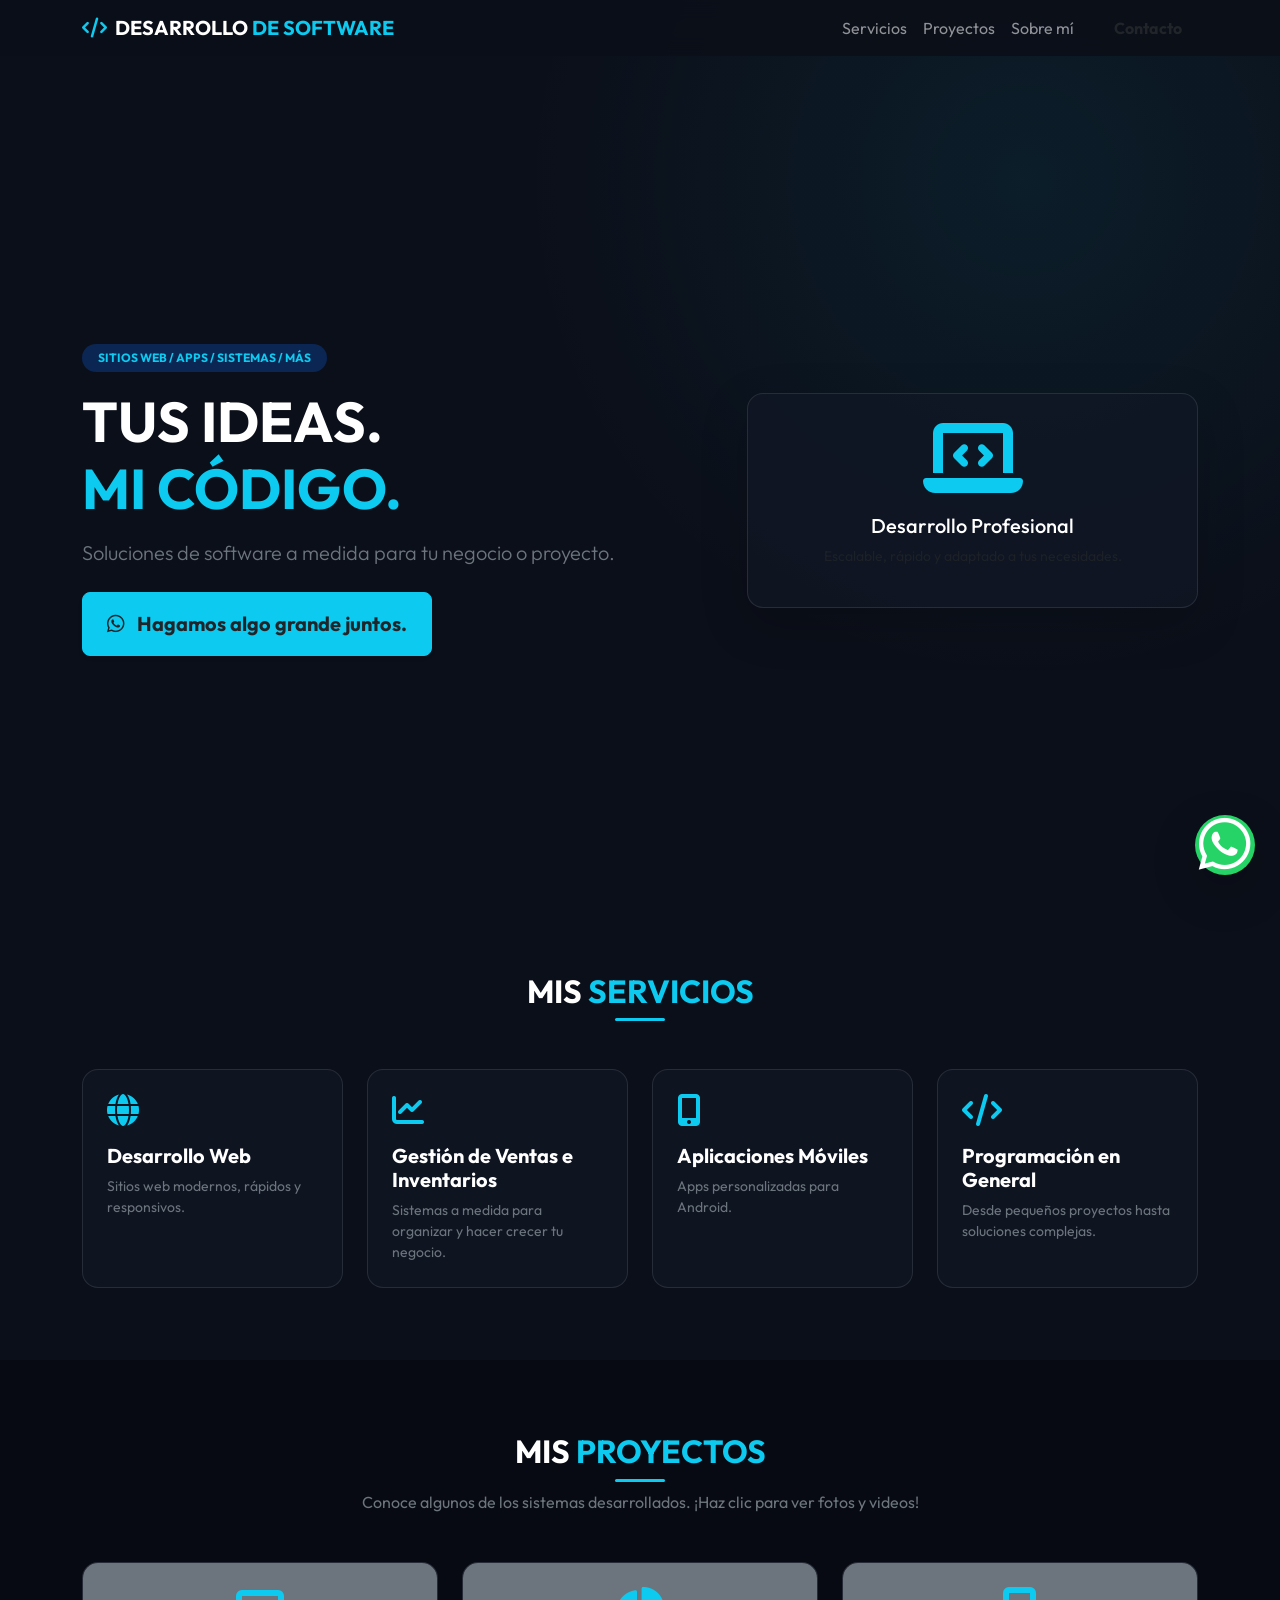
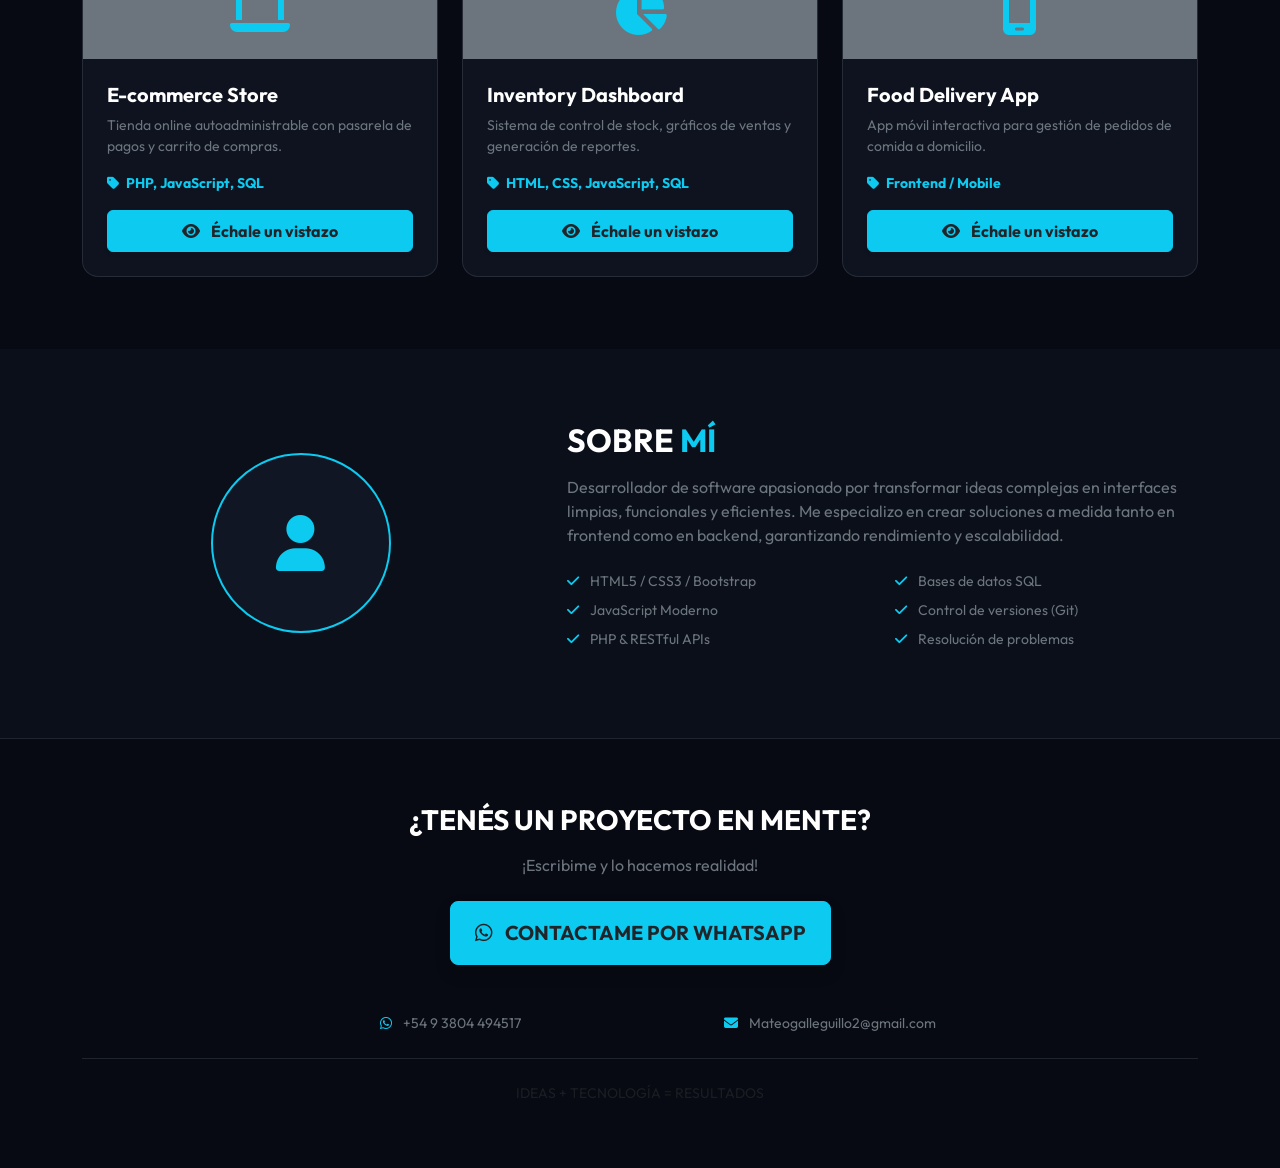
==== index.html @ 38b83f77 "Add files via upload" ====
<!DOCTYPE html>
<html lang="es">
<head>
    <meta charset="UTF-8">
    <meta name="viewport" content="width=device-width, initial-scale=1.0">
    <title>Desarrollo de Software | Tus Ideas. Mi Código.</title>
    <!-- Bootstrap 5 CSS -->
    <link href="https://cdn.jsdelivr.net/npm/bootstrap@5.3.0/dist/css/bootstrap.min.css" rel="stylesheet">
    <!-- FontAwesome para íconos -->
    <link rel="stylesheet" href="https://cdnjs.cloudflare.com/ajax/libs/font-awesome/6.4.0/css/all.min.css">
    <!-- Google Fonts -->
    <link href="https://fonts.googleapis.com/css2?family=Outfit:wght@300;400;600;700&display=swap" rel="stylesheet">
    <!-- Estilos personalizados -->
    <link rel="stylesheet" href="style.css">
</head>
<body>

    <!-- NAVBAR RESPONSIVE -->
    <nav class="navbar navbar-expand-lg navbar-dark fixed-top">
        <div class="container">
            <a class="navbar-brand fw-bold" href="#">
                <i class="fa-solid fa-code text-info me-2"></i>DESARROLLO <span class="text-info">DE SOFTWARE</span>
            </a>
            <button class="navbar-toggler" type="button" data-bs-toggle="collapse" data-bs-target="#navbarNav">
                <span class="navbar-toggler-icon"></span>
            </button>
            <div class="collapse navbar-collapse justify-content-end" id="navbarNav">
                <ul class="navbar-nav">
                    <li class="nav-item"><a class="nav-link" href="#servicios">Servicios</a></li>
                    <li class="nav-item"><a class="nav-link" href="#proyectos">Proyectos</a></li>
                    <li class="nav-item"><a class="nav-link" href="#sobre-mi">Sobre mí</a></li>
                    <li class="nav-item"><a class="nav-link btn btn-info text-dark ms-lg-3 px-3 fw-bold" href="#contacto">Contacto</a></li>
                </ul>
            </div>
        </div>
    </nav>

    <!-- SECCIÓN HERO (PRINCIPAL) -->
    <header class="hero-section d-flex align-items-center">
        <div class="container text-center text-lg-start">
            <div class="row align-items-center">
                <div class="col-lg-7">
                    <span class="badge bg-primary bg-opacity-25 text-info mb-3 px-3 py-2 rounded-pill">SITIOS WEB / APPS / SISTEMAS / MÁS</span>
                    <h1 class="display-4 fw-bold text-white mb-3">TUS IDEAS.<br><span class="text-info">MI CÓDIGO.</span></h1>
                    <p class="lead text-secondary mb-4">Soluciones de software a medida para tu negocio o proyecto.</p>
                    <a href="https://wa.me/5493804494517" target="_blank" class="btn btn-info btn-lg text-dark fw-bold px-4 py-3 shadow-sm">
                        <i class="fa-brands fa-whatsapp me-2"></i> Hagamos algo grande juntos.
                    </a>
                </div>
                <div class="col-lg-5 text-center mt-5 mt-lg-0">
                    <div class="code-card p-4 rounded-4 shadow-lg border border-secondary border-opacity-25">
                        <i class="fa-solid fa-laptop-code text-info display-1 mb-3"></i>
                        <h5 class="text-white">Desarrollo Profesional</h5>
                        <p class="text-muted small">Escalable, rápido y adaptado a tus necesidades.</p>
                    </div>
                </div>
            </div>
        </div>
    </header>

    <!-- SECCIÓN SERVICIOS -->
    <section id="servicios" class="py-5">
        <div class="container py-4">
            <div class="text-center mb-5">
                <h2 class="fw-bold text-white">MIS <span class="text-info">SERVICIOS</span></h2>
                <div class="divider mx-auto bg-info mt-2"></div>
            </div>
            <div class="row g-4">
                <div class="col-md-6 col-lg-3">
                    <div class="service-card p-4 h-100 rounded-4 border border-secondary border-opacity-25">
                        <div class="icon-box text-info mb-3"><i class="fa-solid fa-globe fa-2x"></i></div>
                        <h4 class="text-white h5 fw-bold">Desarrollo Web</h4>
                        <p class="text-secondary small mb-0">Sitios web modernos, rápidos y responsivos.</p>
                    </div>
                </div>
                <div class="col-md-6 col-lg-3">
                    <div class="service-card p-4 h-100 rounded-4 border border-secondary border-opacity-25">
                        <div class="icon-box text-info mb-3"><i class="fa-solid fa-chart-line fa-2x"></i></div>
                        <h4 class="text-white h5 fw-bold">Gestión de Ventas e Inventarios</h4>
                        <p class="text-secondary small mb-0">Sistemas a medida para organizar y hacer crecer tu negocio.</p>
                    </div>
                </div>
                <div class="col-md-6 col-lg-3">
                    <div class="service-card p-4 h-100 rounded-4 border border-secondary border-opacity-25">
                        <div class="icon-box text-info mb-3"><i class="fa-solid fa-mobile-screen-button fa-2x"></i></div>
                        <h4 class="text-white h5 fw-bold">Aplicaciones Móviles</h4>
                        <p class="text-secondary small mb-0">Apps personalizadas para Android.</p>
                    </div>
                </div>
                <div class="col-md-6 col-lg-3">
                    <div class="service-card p-4 h-100 rounded-4 border border-secondary border-opacity-25">
                        <div class="icon-box text-info mb-3"><i class="fa-solid fa-code fa-2x"></i></div>
                        <h4 class="text-white h5 fw-bold">Programación en General</h4>
                        <p class="text-secondary small mb-0">Desde pequeños proyectos hasta soluciones complejas.</p>
                    </div>
                </div>
            </div>
        </div>
    </section>

    <!-- SECCIÓN PROYECTOS -->
    <section id="proyectos" class="py-5 bg-darker">
        <div class="container py-4">
            <div class="text-center mb-5">
                <h2 class="fw-bold text-white">MIS <span class="text-info">PROYECTOS</span></h2>
                <div class="divider mx-auto bg-info mt-2"></div>
                <p class="text-secondary mt-2">Conoce algunos de los sistemas desarrollados. ¡Haz clic para ver fotos y videos!</p>
            </div>
            <div class="row g-4">
                <!-- Proyecto 1 -->
                <div class="col-md-4">
                    <div class="project-card rounded-4 overflow-hidden border border-secondary border-opacity-25 h-100 d-flex flex-column">
                        <div class="p-3 bg-secondary bg-opacity-15 text-center text-muted py-4">
                            <i class="fa-solid fa-laptop text-info fa-3x"></i>
                        </div>
                        <div class="p-4 d-flex flex-column flex-grow-1">
                            <h4 class="text-white h5 fw-bold">E-commerce Store</h4>
                            <p class="text-secondary small">Tienda online autoadministrable con pasarela de pagos y carrito de compras.</p>
                            <p class="text-info small fw-bold mb-3"><i class="fa-solid fa-tag me-1"></i> PHP, JavaScript, SQL</p>
                            
                            <div class="mt-auto">
                                <button type="button" class="btn btn-info text-dark fw-bold w-100 py-2 shadow-sm" data-bs-toggle="modal" data-bs-target="#modalProyecto1">
                                    <i class="fa-solid fa-eye me-2"></i> Échale un vistazo
                                </button>
                            </div>
                        </div>
                    </div>
                </div>

                <!-- Proyecto 2 -->
                <div class="col-md-4">
                    <div class="project-card rounded-4 overflow-hidden border border-secondary border-opacity-25 h-100 d-flex flex-column">
                        <div class="p-3 bg-secondary bg-opacity-15 text-center text-muted py-4">
                            <i class="fa-solid fa-chart-pie text-info fa-3x"></i>
                        </div>
                        <div class="p-4 d-flex flex-column flex-grow-1">
                            <h4 class="text-white h5 fw-bold">Inventory Dashboard</h4>
                            <p class="text-secondary small">Sistema de control de stock, gráficos de ventas y generación de reportes.</p>
                            <p class="text-info small fw-bold mb-3"><i class="fa-solid fa-tag me-1"></i> HTML, CSS, JavaScript, SQL</p>
                            
                            <div class="mt-auto">
                                <button type="button" class="btn btn-info text-dark fw-bold w-100 py-2 shadow-sm" data-bs-toggle="modal" data-bs-target="#modalProyecto2">
                                    <i class="fa-solid fa-eye me-2"></i> Échale un vistazo
                                </button>
                            </div>
                        </div>
                    </div>
                </div>

                <!-- Proyecto 3 -->
                <div class="col-md-4">
                    <div class="project-card rounded-4 overflow-hidden border border-secondary border-opacity-25 h-100 d-flex flex-column">
                        <div class="p-3 bg-secondary bg-opacity-15 text-center text-muted py-4">
                            <i class="fa-solid fa-mobile-screen text-info fa-3x"></i>
                        </div>
                        <div class="p-4 d-flex flex-column flex-grow-1">
                            <h4 class="text-white h5 fw-bold">Food Delivery App</h4>
                            <p class="text-secondary small">App móvil interactiva para gestión de pedidos de comida a domicilio.</p>
                            <p class="text-info small fw-bold mb-3"><i class="fa-solid fa-tag me-1"></i> Frontend / Mobile</p>
                            
                            <div class="mt-auto">
                                <button type="button" class="btn btn-info text-dark fw-bold w-100 py-2 shadow-sm" data-bs-toggle="modal" data-bs-target="#modalProyecto3">
                                    <i class="fa-solid fa-eye me-2"></i> Échale un vistazo
                                </button>
                            </div>
                        </div>
                    </div>
                </div>
            </div>
        </div>
    </section>

    <!-- SECCIÓN SOBRE MÍ (Movida a su posición correcta) -->
    <section id="sobre-mi" class="py-5">
        <div class="container py-4">
            <div class="row align-items-center g-5">
                <div class="col-lg-5 text-center">
                    <div class="profile-placeholder rounded-circle mx-auto d-flex align-items-center justify-content-center border border-info border-2" style="width: 180px; height: 180px;">
                        <i class="fa-solid fa-user text-info display-4"></i>
                    </div>
                </div>
                <div class="col-lg-7">
                    <h2 class="fw-bold text-white mb-3">SOBRE <span class="text-info">MÍ</span></h2>
                    <p class="text-secondary">Desarrollador de software apasionado por transformar ideas complejas en interfaces limpias, funcionales y eficientes. Me especializo en crear soluciones a medida tanto en frontend como en backend, garantizando rendimiento y escalabilidad.</p>
                    <div class="row mt-4">
                        <div class="col-6">
                            <ul class="list-unstyled text-secondary small">
                                <li class="mb-2"><i class="fa-solid fa-check text-info me-2"></i> HTML5 / CSS3 / Bootstrap</li>
                                <li class="mb-2"><i class="fa-solid fa-check text-info me-2"></i> JavaScript Moderno</li>
                                <li class="mb-2"><i class="fa-solid fa-check text-info me-2"></i> PHP & RESTful APIs</li>
                            </ul>
                        </div>
                        <div class="col-6">
                            <ul class="list-unstyled text-secondary small">
                                <li class="mb-2"><i class="fa-solid fa-check text-info me-2"></i> Bases de datos SQL</li>
                                <li class="mb-2"><i class="fa-solid fa-check text-info me-2"></i> Control de versiones (Git)</li>
                                <li class="mb-2"><i class="fa-solid fa-check text-info me-2"></i> Resolución de problemas</li>
                            </ul>
                        </div>
                    </div>
                </div>
            </div>
        </div>
    </section>

    <!-- SECCIÓN CONTACTO / FOOTER -->
    <footer id="contacto" class="py-5 bg-darker border-top border-secondary border-opacity-25">
        <div class="container text-center py-3">
            <h3 class="fw-bold text-white mb-3">¿TENÉS UN PROYECTO EN MENTE?</h3>
            <p class="text-secondary mb-4">¡Escribime y lo hacemos realidad!</p>
            <a href="https://wa.me/5493804494517" target="_blank" class="btn btn-info btn-lg text-dark fw-bold px-4 py-3 mb-5 shadow">
                <i class="fa-brands fa-whatsapp me-2"></i> CONTACTAME POR WHATSAPP
            </a>
            
            <div class="row justify-content-center g-4 text-secondary small mb-4">
                <div class="col-md-4"><i class="fa-brands fa-whatsapp text-info me-2"></i> +54 9 3804 494517</div>
                <div class="col-md-4"><i class="fa-solid fa-envelope text-info me-2"></i> Mateogalleguillo2@gmail.com</div>
            </div>
            
            <hr class="border-secondary opacity-25 my-4">
            <p class="text-muted small mb-0">IDEAS + TECNOLOGÍA = RESULTADOS</p>
        </div>
    </footer>

    <!-- VENTANAS MODALES -->
    <div class="modal fade" id="modalProyecto1" tabindex="-1" aria-hidden="true">
        <div class="modal-dialog modal-dialog-centered modal-lg">
            <div class="modal-content bg-dark border border-secondary text-white">
                <div class="modal-header border-bottom border-secondary">
                    <h5 class="modal-title fw-bold text-info">E-commerce Store - Vista Previa</h5>
                    <button type="button" class="btn-close btn-close-white" data-bs-dismiss="modal" aria-label="Close"></button>
                </div>
                <div class="modal-body">
                    <div class="ratio ratio-16x9 mb-3 rounded-4 overflow-hidden shadow">
                        <video controls muted autoplay loop class="w-100 h-100 object-fit-cover">
                            <source src="tu-video.mp4" type="video/mp4">
                            Tu navegador no soporta la reproducción de videos.
                        </video>
                    </div>
                    <p class="text-secondary small">Este sistema cuenta con panel de administración de productos, carrito dinámico optimizado y una interfaz completamente fluida.</p>
                </div>
                <div class="modal-footer border-top border-secondary justify-content-between">
                    <span class="text-white fw-bold">¿Te gustó el funcionamiento?</span>
                    <a href="https://wa.me/5491112345678?text=Hola,%20vi%20tu%20proyecto%20de%20E-commerce%20y%20quiero%20adquirir%20uno%20personalizado" target="_blank" class="btn btn-info text-dark fw-bold">
                        <i class="fa-brands fa-whatsapp me-2"></i> Adquiere el tuyo personalizado
                    </a>
                </div>
            </div>
        </div>
    </div>

    <div class="modal fade" id="modalProyecto2" tabindex="-1" aria-hidden="true">
        <div class="modal-dialog modal-dialog-centered modal-lg">
            <div class="modal-content bg-dark border border-secondary text-white">
                <div class="modal-header border-bottom border-secondary">
                    <h5 class="modal-title fw-bold text-info">Inventory Dashboard - Vista Previa</h5>
                    <button type="button" class="btn-close btn-close-white" data-bs-dismiss="modal" aria-label="Close"></button>
                </div>
                <div class="modal-body">
                    <div class="ratio ratio-16x9 mb-3 rounded-4 overflow-hidden shadow">
                        <video controls muted autoplay loop class="w-100 h-100 object-fit-cover">
                            <source src="tu-video.mp4" type="video/mp4">
                            Tu navegador no soporta la reproducción de videos.
                        </video>
                    </div>
                    <p class="text-secondary small">Sistema de control de stock y reportes en tiempo real.</p>
                </div>
                <div class="modal-footer border-top border-secondary justify-content-between">
                    <span class="text-white fw-bold">¿Te gustó el funcionamiento?</span>
                    <a href="https://wa.me/5491112345678?text=Hola,%20vi%20tu%20proyecto%20de%20inventario%20y%20quiero%20uno" target="_blank" class="btn btn-info text-dark fw-bold">
                        <i class="fa-brands fa-whatsapp me-2"></i> Adquiere el tuyo personalizado
                    </a>
                </div>
            </div>
        </div>
    </div>

    <div class="modal fade" id="modalProyecto3" tabindex="-1" aria-hidden="true">
        <div class="modal-dialog modal-dialog-centered modal-lg">
            <div class="modal-content bg-dark border border-secondary text-white">
                <div class="modal-header border-bottom border-secondary">
                    <h5 class="modal-title fw-bold text-info">Food Delivery App - Vista Previa</h5>
                    <button type="button" class="btn-close btn-close-white" data-bs-dismiss="modal" aria-label="Close"></button>
                </div>
                <div class="modal-body">
                    <div class="ratio ratio-16x9 mb-3 rounded-4 overflow-hidden shadow">
                        <video controls muted autoplay loop class="w-100 h-100 object-fit-cover">
                            <source src="tu-video.mp4" type="video/mp4">
                            Tu navegador no soporta la reproducción de videos.
                        </video>
                    </div>
                    <p class="text-secondary small">App interactiva para pedidos a domicilio.</p>
                </div>
                <div class="modal-footer border-top border-secondary justify-content-between">
                    <span class="text-white fw-bold">¿Te gustó el funcionamiento?</span>
                    <a href="https://wa.me/5491112345678?text=Hola,%20vi%20tu%20proyecto%20de%20Delivery%20y%20quiero%20uno" target="_blank" class="btn btn-info text-dark fw-bold">
                        <i class="fa-brands fa-whatsapp me-2"></i> Adquiere el tuyo personalizado
                    </a>
                </div>
            </div>
        </div>
    </div>

    <!-- Botón flotante de WhatsApp -->
    <a href="https://wa.me/5493804494517" target="_blank" class="whatsapp-float shadow-lg" title="Escribime por WhatsApp">
        <i class="fa-brands fa-whatsapp"></i>
    </a>

    <!-- Bootstrap 5 JS Bundle -->
    <script src="https://cdn.jsdelivr.net/npm/bootstrap@5.3.0/dist/js/bootstrap.bundle.min.js"></script>
</body>
</html>
---- style.css ----
body {
    font-family: 'Outfit', sans-serif;
    background-color: #0b0f19;
    color: #e2e8f0;
    overflow-x: hidden;
}

.bg-darker {
    background-color: #070a12;
}

/* Navbar */
.navbar {
    background-color: rgba(11, 15, 25, 0.95);
    backdrop-filter: blur(10px);
}

/* Hero Section */
.hero-section {
    min-height: 100vh;
    padding-top: 100px;
    background: radial-gradient(circle at 80% 20%, rgba(13, 202, 240, 0.08) 0%, transparent 40%);
}

.code-card, .service-card, .project-card {
    background: rgba(18, 24, 38, 0.7);
    transition: transform 0.3s ease, border-color 0.3s ease;
}

.code-card:hover, .service-card:hover, .project-card:hover {
    transform: translateY(-5px);
    border-color: rgba(13, 202, 240, 0.5) !important;
}

.divider {
    width: 50px;
    height: 3px;
    border-radius: 2px;
}

/* Profile Placeholder */
.profile-placeholder {
    width: 180px;
    height: 180px;
    background: rgba(18, 24, 38, 0.8);
}

/* WhatsApp Floating Button */
.whatsapp-float {
    position: fixed;
    bottom: 25px;
    right: 25px;
    background-color: #25d366;
    color: white;
    width: 60px;
    height: 60px;
    border-radius: 50%;
    text-align: center;
    font-size: 59px;
    box-shadow: 0 4px 10px rgba(0,0,0,0.3);
    z-index: 1000;
    display: flex;
    text-decoration: none;
    text-align: center;
    justify-content: center;
    transition: transform 0.3s ease;
}

.whatsapp-float:hover {
    transform: scale(1.2);
    color: white;
}
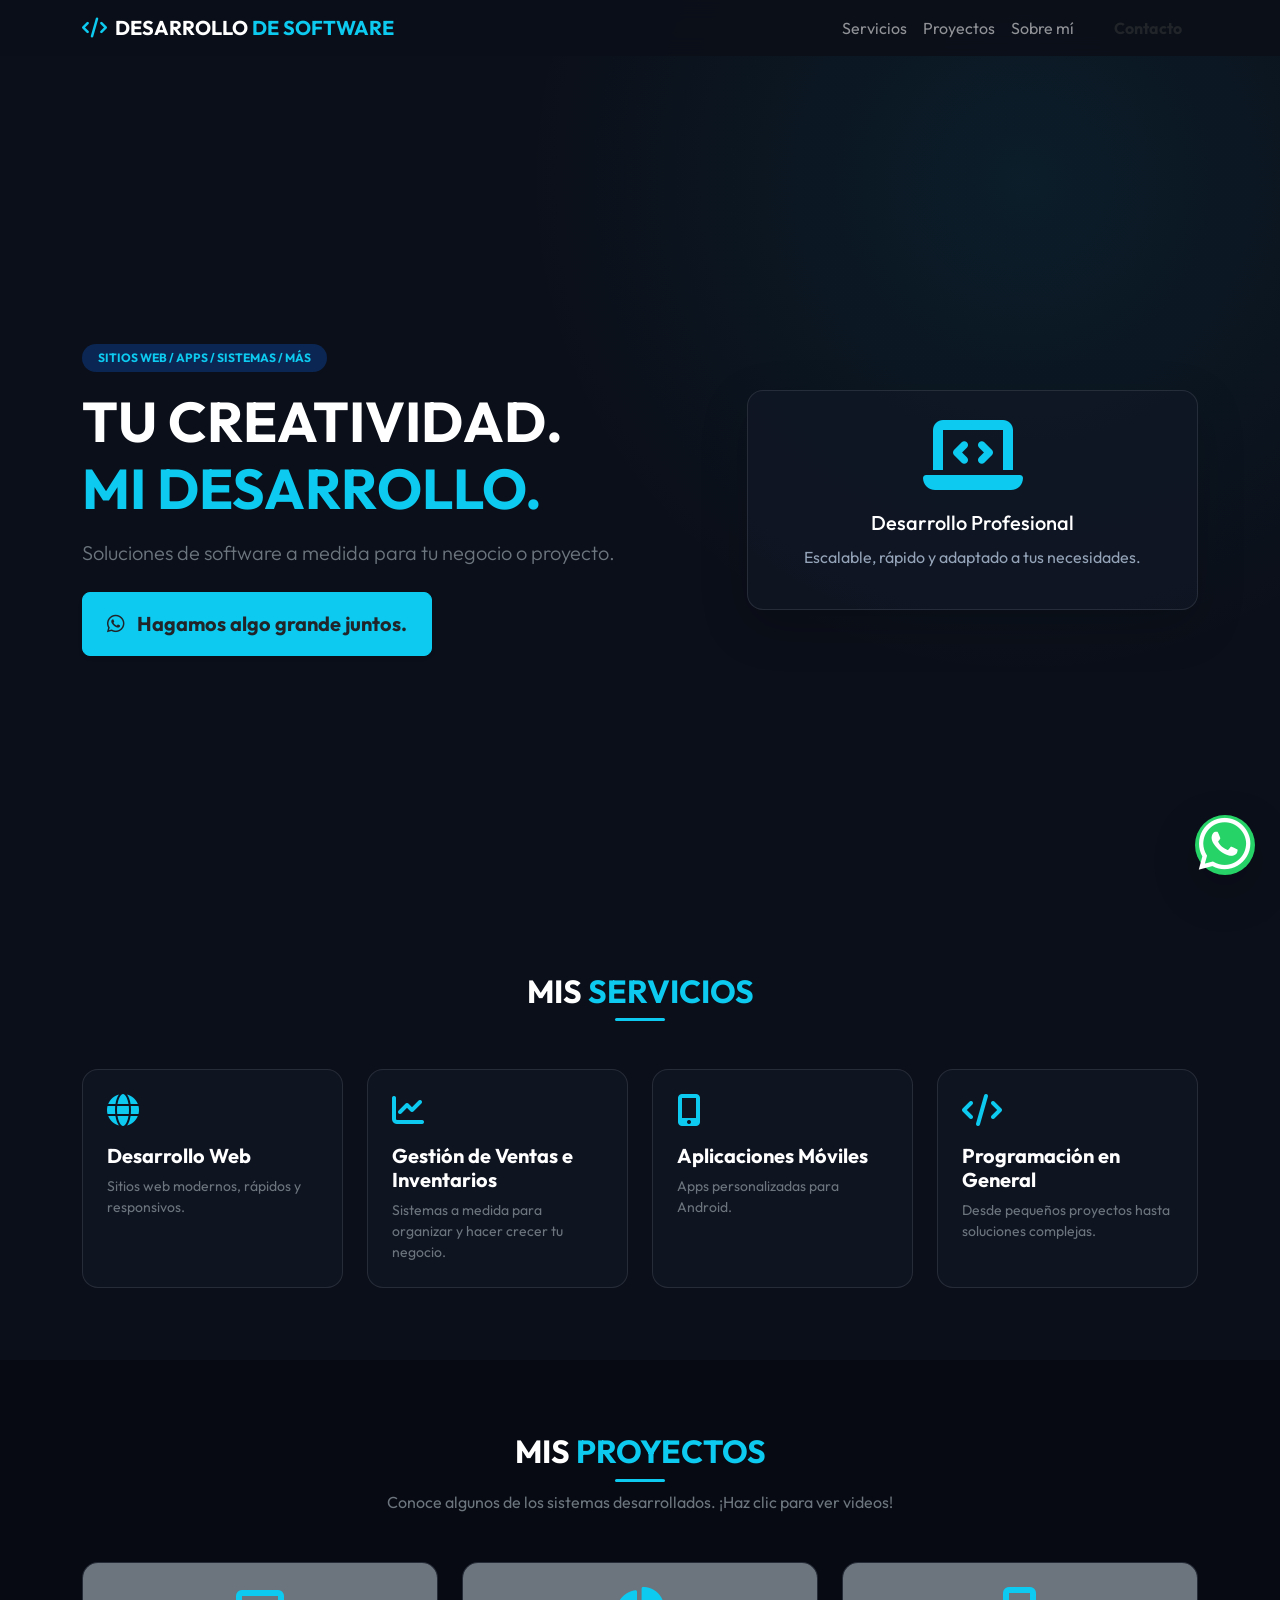
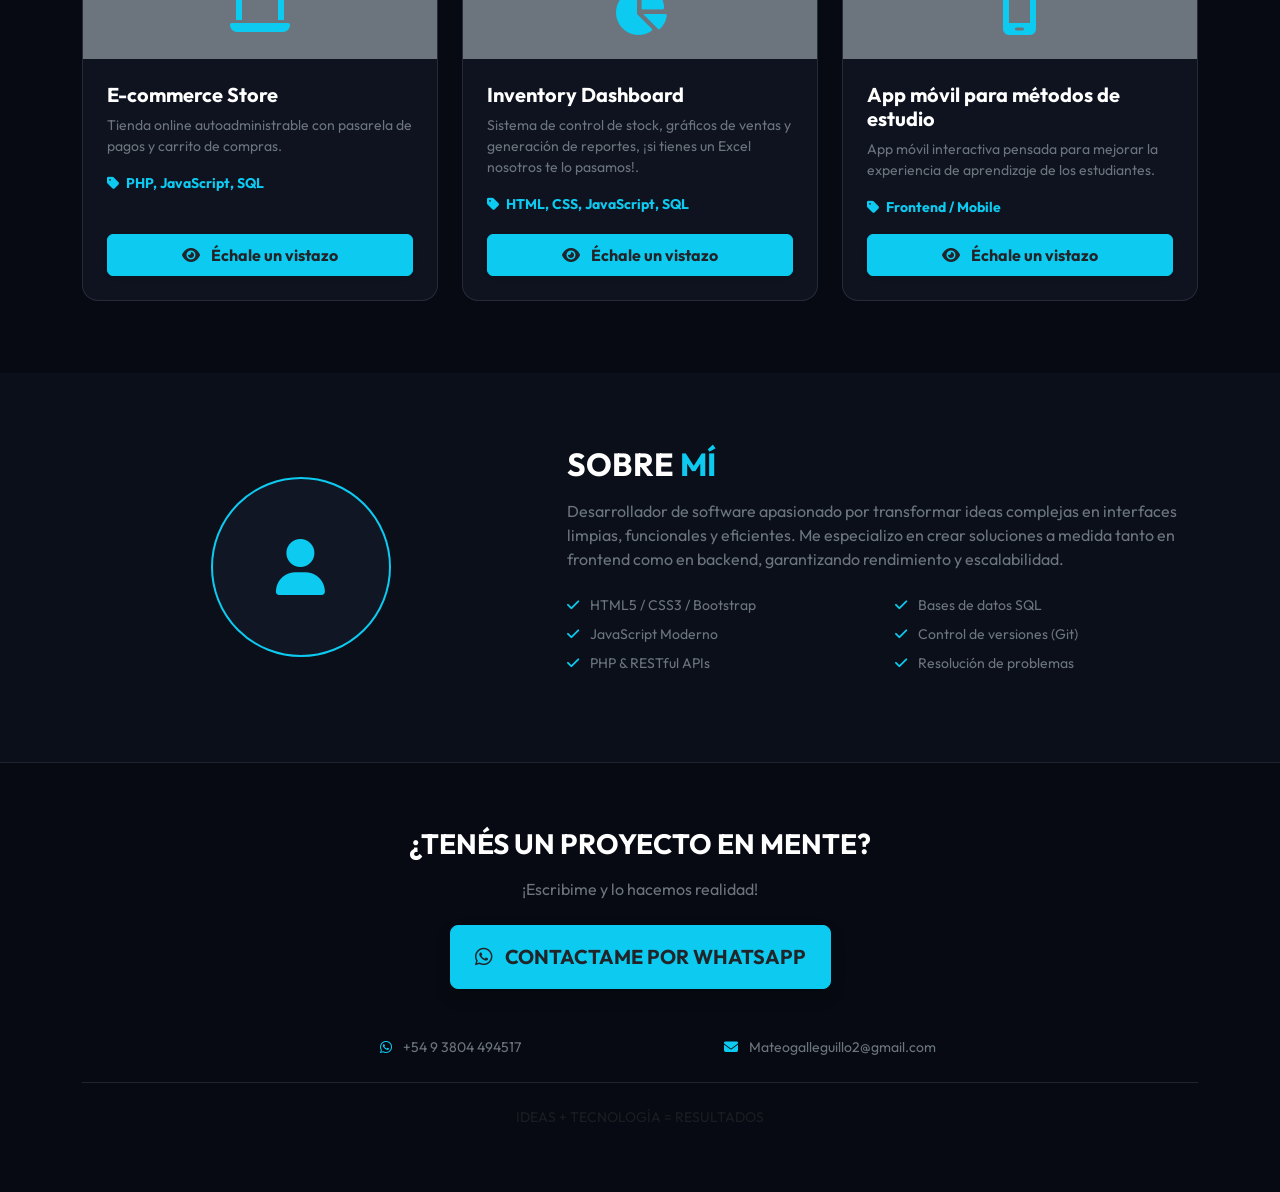
==== commit dbaa5da4: "Add files via upload" ====
--- a/index.html
+++ b/index.html
@@ -3,8 +3,9 @@
 <head>
     <meta charset="UTF-8">
     <meta name="viewport" content="width=device-width, initial-scale=1.0">
-    <title>Desarrollo de Software | Tus Ideas. Mi Código.</title>
-    <!-- Bootstrap 5 CSS -->
+    <title>Mateo | Desarrollador de Software</title>
+
+
     <link href="https://cdn.jsdelivr.net/npm/bootstrap@5.3.0/dist/css/bootstrap.min.css" rel="stylesheet">
     <!-- FontAwesome para íconos -->
     <link rel="stylesheet" href="https://cdnjs.cloudflare.com/ajax/libs/font-awesome/6.4.0/css/all.min.css">
@@ -12,10 +13,10 @@
     <link href="https://fonts.googleapis.com/css2?family=Outfit:wght@300;400;600;700&display=swap" rel="stylesheet">
     <!-- Estilos personalizados -->
     <link rel="stylesheet" href="style.css">
+    <link rel="icon" type="image/png" href="logo.png">
 </head>
 <body>
 
-    <!-- NAVBAR RESPONSIVE -->
     <nav class="navbar navbar-expand-lg navbar-dark fixed-top">
         <div class="container">
             <a class="navbar-brand fw-bold" href="#">
@@ -35,13 +36,13 @@
         </div>
     </nav>
 
-    <!-- SECCIÓN HERO (PRINCIPAL) -->
+  
     <header class="hero-section d-flex align-items-center">
         <div class="container text-center text-lg-start">
             <div class="row align-items-center">
                 <div class="col-lg-7">
                     <span class="badge bg-primary bg-opacity-25 text-info mb-3 px-3 py-2 rounded-pill">SITIOS WEB / APPS / SISTEMAS / MÁS</span>
-                    <h1 class="display-4 fw-bold text-white mb-3">TUS IDEAS.<br><span class="text-info">MI CÓDIGO.</span></h1>
+                    <h1 class="display-4 fw-bold text-white mb-3">TU CREATIVIDAD.<br><span class="text-info">MI DESARROLLO.</span></h1>
                     <p class="lead text-secondary mb-4">Soluciones de software a medida para tu negocio o proyecto.</p>
                     <a href="https://wa.me/5493804494517" target="_blank" class="btn btn-info btn-lg text-dark fw-bold px-4 py-3 shadow-sm">
                         <i class="fa-brands fa-whatsapp me-2"></i> Hagamos algo grande juntos.
@@ -51,14 +52,15 @@
                     <div class="code-card p-4 rounded-4 shadow-lg border border-secondary border-opacity-25">
                         <i class="fa-solid fa-laptop-code text-info display-1 mb-3"></i>
                         <h5 class="text-white">Desarrollo Profesional</h5>
-                        <p class="text-muted small">Escalable, rápido y adaptado a tus necesidades.</p>
+                     <p style="color: #94a3b8; font-size: 1rem; margin-top: 10px;">
+    Escalable, rápido y adaptado a tus necesidades.
+</p>
                     </div>
                 </div>
             </div>
         </div>
     </header>
 
-    <!-- SECCIÓN SERVICIOS -->
     <section id="servicios" class="py-5">
         <div class="container py-4">
             <div class="text-center mb-5">
@@ -98,13 +100,12 @@
         </div>
     </section>
 
-    <!-- SECCIÓN PROYECTOS -->
     <section id="proyectos" class="py-5 bg-darker">
         <div class="container py-4">
             <div class="text-center mb-5">
                 <h2 class="fw-bold text-white">MIS <span class="text-info">PROYECTOS</span></h2>
                 <div class="divider mx-auto bg-info mt-2"></div>
-                <p class="text-secondary mt-2">Conoce algunos de los sistemas desarrollados. ¡Haz clic para ver fotos y videos!</p>
+                <p class="text-secondary mt-2">Conoce algunos de los sistemas desarrollados. ¡Haz clic para ver videos!</p>
             </div>
             <div class="row g-4">
                 <!-- Proyecto 1 -->
@@ -127,7 +128,7 @@
                     </div>
                 </div>
 
-                <!-- Proyecto 2 -->
+          
                 <div class="col-md-4">
                     <div class="project-card rounded-4 overflow-hidden border border-secondary border-opacity-25 h-100 d-flex flex-column">
                         <div class="p-3 bg-secondary bg-opacity-15 text-center text-muted py-4">
@@ -135,7 +136,7 @@
                         </div>
                         <div class="p-4 d-flex flex-column flex-grow-1">
                             <h4 class="text-white h5 fw-bold">Inventory Dashboard</h4>
-                            <p class="text-secondary small">Sistema de control de stock, gráficos de ventas y generación de reportes.</p>
+                            <p class="text-secondary small">Sistema de control de stock, gráficos de ventas y generación de reportes, ¡si tienes un Excel nosotros te lo pasamos!.</p>
                             <p class="text-info small fw-bold mb-3"><i class="fa-solid fa-tag me-1"></i> HTML, CSS, JavaScript, SQL</p>
                             
                             <div class="mt-auto">
@@ -147,15 +148,14 @@
                     </div>
                 </div>
 
-                <!-- Proyecto 3 -->
                 <div class="col-md-4">
                     <div class="project-card rounded-4 overflow-hidden border border-secondary border-opacity-25 h-100 d-flex flex-column">
                         <div class="p-3 bg-secondary bg-opacity-15 text-center text-muted py-4">
                             <i class="fa-solid fa-mobile-screen text-info fa-3x"></i>
                         </div>
                         <div class="p-4 d-flex flex-column flex-grow-1">
-                            <h4 class="text-white h5 fw-bold">Food Delivery App</h4>
-                            <p class="text-secondary small">App móvil interactiva para gestión de pedidos de comida a domicilio.</p>
+                            <h4 class="text-white h5 fw-bold">App móvil para métodos de estudio</h4>
+                            <p class="text-secondary small">App móvil interactiva pensada para mejorar la experiencia de aprendizaje de los estudiantes.</p>
                             <p class="text-info small fw-bold mb-3"><i class="fa-solid fa-tag me-1"></i> Frontend / Mobile</p>
                             
                             <div class="mt-auto">
@@ -170,7 +170,7 @@
         </div>
     </section>
 
-    <!-- SECCIÓN SOBRE MÍ (Movida a su posición correcta) -->
+   
     <section id="sobre-mi" class="py-5">
         <div class="container py-4">
             <div class="row align-items-center g-5">
@@ -203,7 +203,7 @@
         </div>
     </section>
 
-    <!-- SECCIÓN CONTACTO / FOOTER -->
+
     <footer id="contacto" class="py-5 bg-darker border-top border-secondary border-opacity-25">
         <div class="container text-center py-3">
             <h3 class="fw-bold text-white mb-3">¿TENÉS UN PROYECTO EN MENTE?</h3>
@@ -222,7 +222,7 @@
         </div>
     </footer>
 
-    <!-- VENTANAS MODALES -->
+
     <div class="modal fade" id="modalProyecto1" tabindex="-1" aria-hidden="true">
         <div class="modal-dialog modal-dialog-centered modal-lg">
             <div class="modal-content bg-dark border border-secondary text-white">
@@ -232,10 +232,10 @@
                 </div>
                 <div class="modal-body">
                     <div class="ratio ratio-16x9 mb-3 rounded-4 overflow-hidden shadow">
-                        <video controls muted autoplay loop class="w-100 h-100 object-fit-cover">
-                            <source src="tu-video.mp4" type="video/mp4">
-                            Tu navegador no soporta la reproducción de videos.
-                        </video>
+                       <video width="100%" controls preload="auto" style="display: block;">
+    <source src="Beststreett.mp4" type="video/mp4">
+    Tu navegador no soporta videos.
+</video>
                     </div>
                     <p class="text-secondary small">Este sistema cuenta con panel de administración de productos, carrito dinámico optimizado y una interfaz completamente fluida.</p>
                 </div>
@@ -258,10 +258,10 @@
                 </div>
                 <div class="modal-body">
                     <div class="ratio ratio-16x9 mb-3 rounded-4 overflow-hidden shadow">
-                        <video controls muted autoplay loop class="w-100 h-100 object-fit-cover">
-                            <source src="tu-video.mp4" type="video/mp4">
-                            Tu navegador no soporta la reproducción de videos.
-                        </video>
+                       <video width="100%" controls preload="auto" style="display: block;">
+    <source src="DashBoardd(1).mp4" type="video/mp4">
+    Tu navegador no soporta videos.
+</video>
                     </div>
                     <p class="text-secondary small">Sistema de control de stock y reportes en tiempo real.</p>
                 </div>
@@ -284,12 +284,12 @@
                 </div>
                 <div class="modal-body">
                     <div class="ratio ratio-16x9 mb-3 rounded-4 overflow-hidden shadow">
-                        <video controls muted autoplay loop class="w-100 h-100 object-fit-cover">
-                            <source src="tu-video.mp4" type="video/mp4">
-                            Tu navegador no soporta la reproducción de videos.
-                        </video>
-                    </div>
-                    <p class="text-secondary small">App interactiva para pedidos a domicilio.</p>
+                        <video width="100%" controls preload="auto" style="display: block;">
+    <source src="appmobill.mp4" type="video/mp4">
+    Tu navegador no soporta videos.
+</video>
+                    </div>
+                    <p class="text-secondary small">App interactiva para ayudar a estudiantes con sus metodos de estudio preferidos.</p>
                 </div>
                 <div class="modal-footer border-top border-secondary justify-content-between">
                     <span class="text-white fw-bold">¿Te gustó el funcionamiento?</span>
@@ -301,12 +301,11 @@
         </div>
     </div>
 
-    <!-- Botón flotante de WhatsApp -->
+  
     <a href="https://wa.me/5493804494517" target="_blank" class="whatsapp-float shadow-lg" title="Escribime por WhatsApp">
         <i class="fa-brands fa-whatsapp"></i>
     </a>
 
-    <!-- Bootstrap 5 JS Bundle -->
     <script src="https://cdn.jsdelivr.net/npm/bootstrap@5.3.0/dist/js/bootstrap.bundle.min.js"></script>
 </body>
 </html>
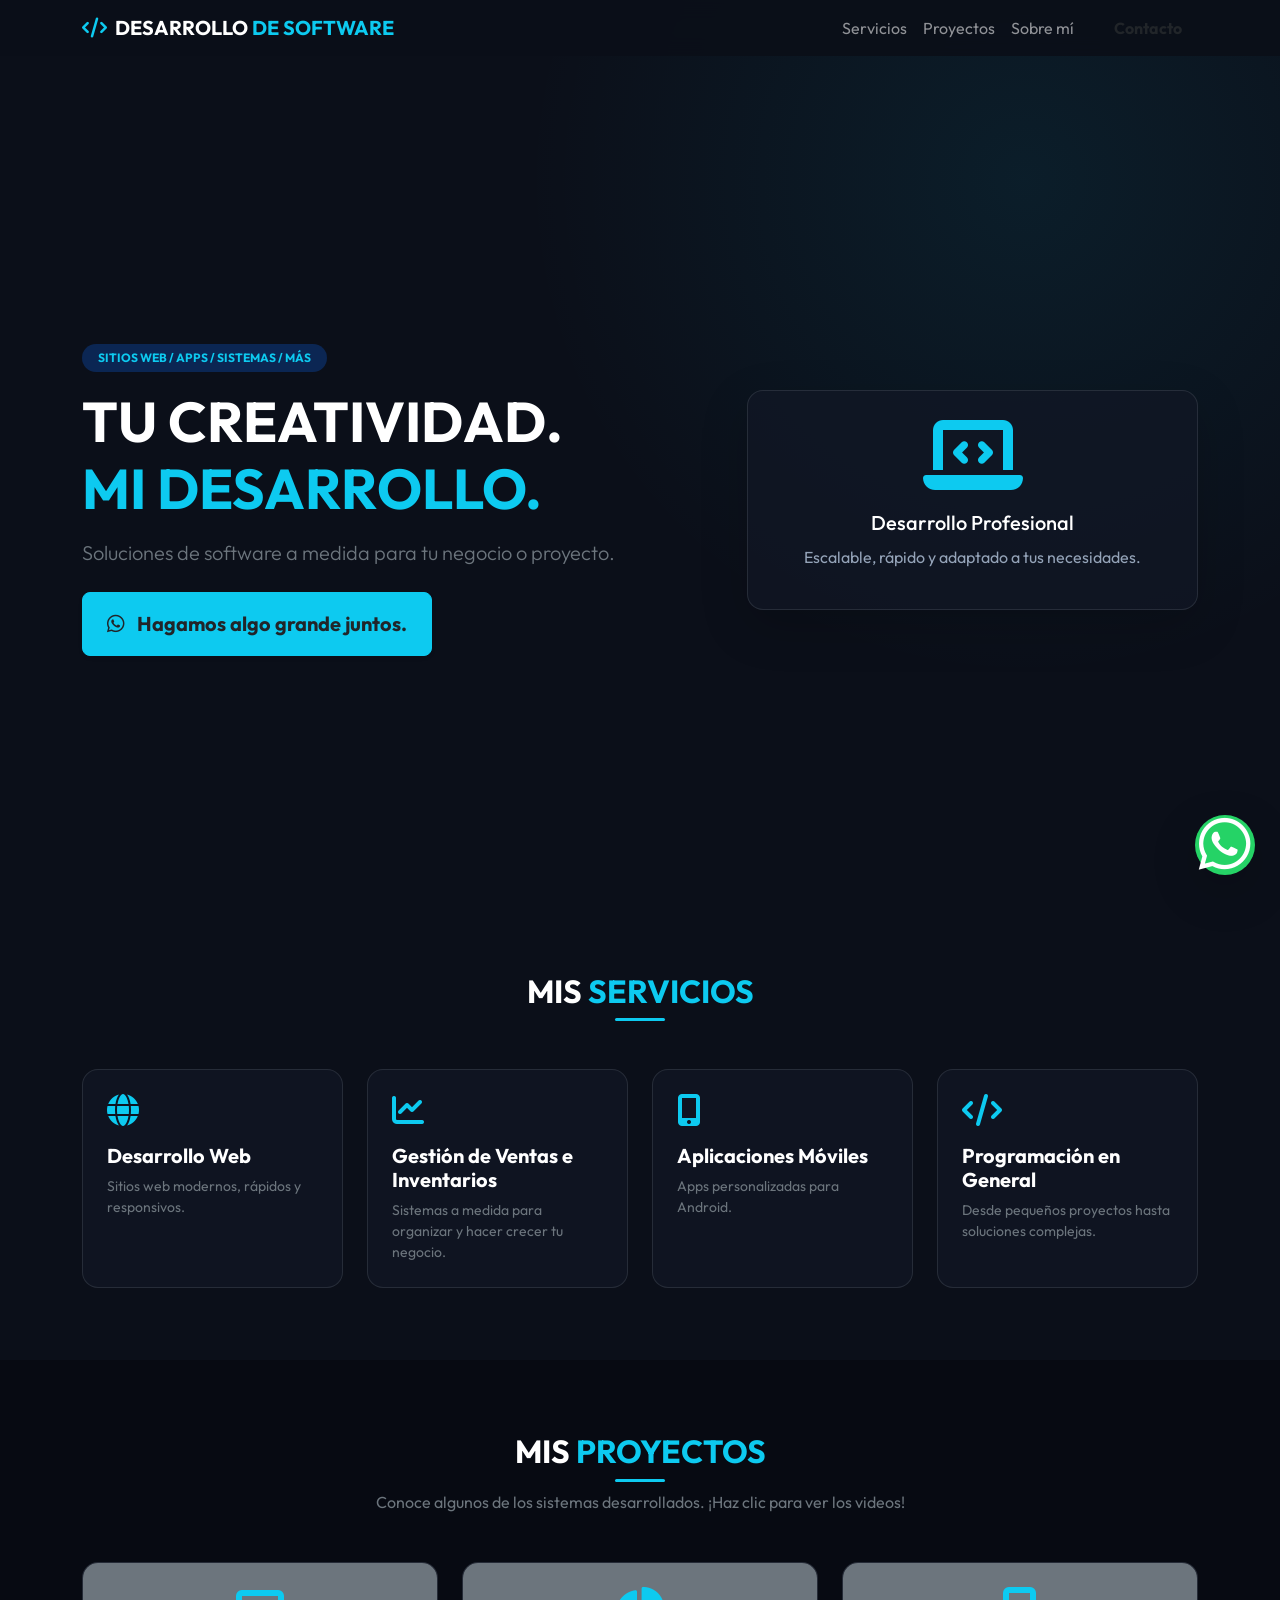
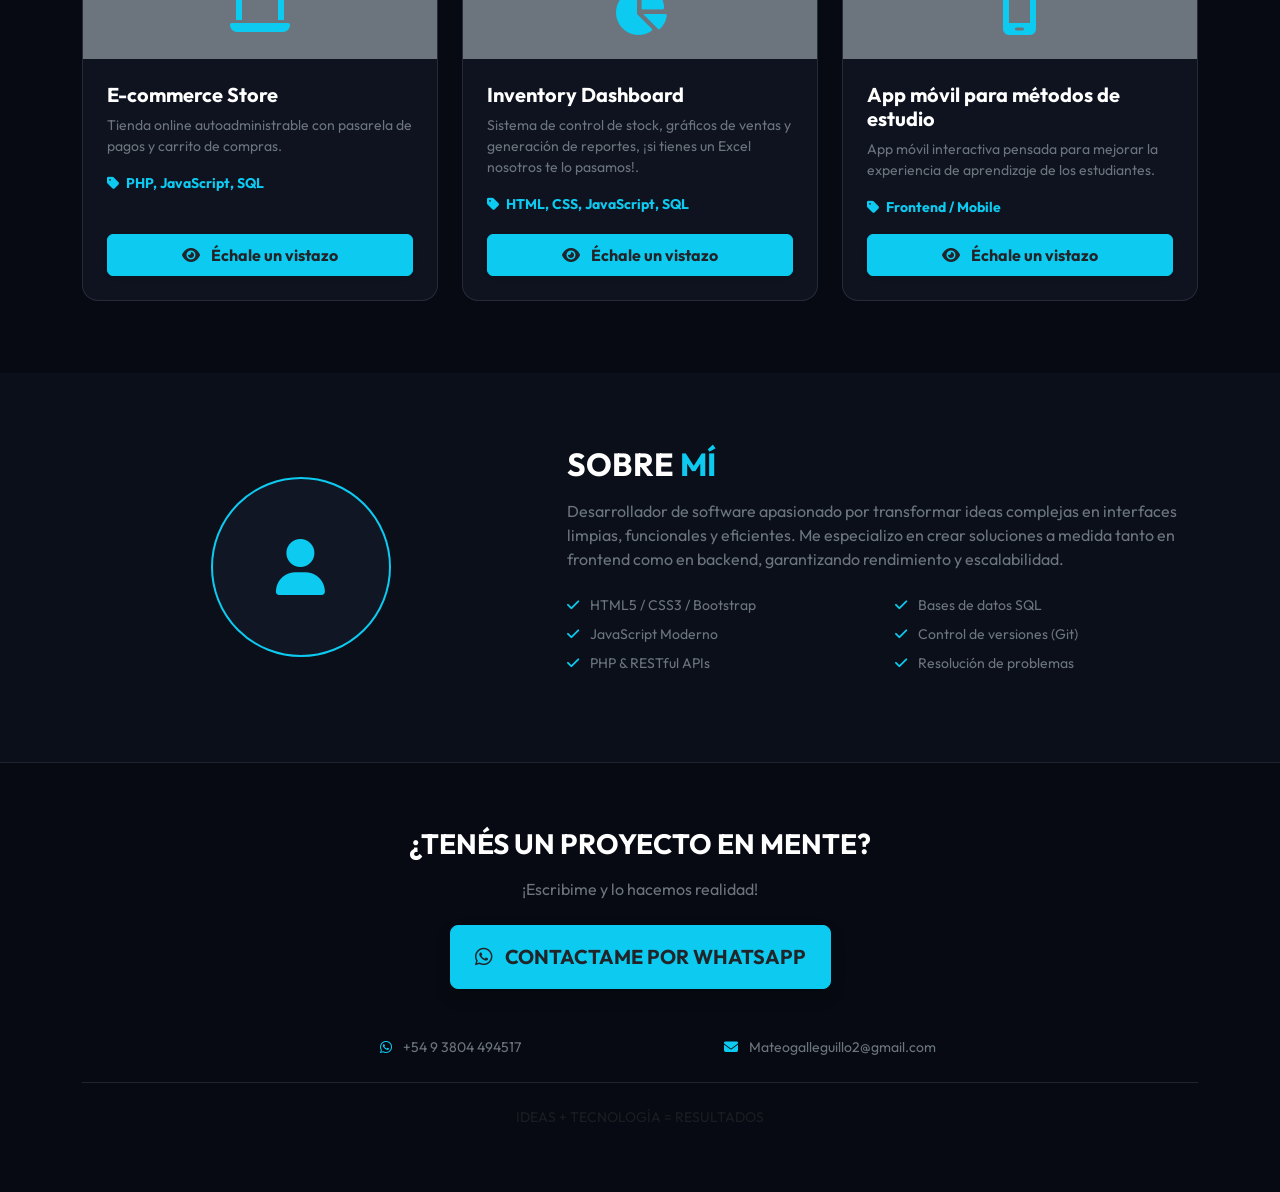
==== commit 3a8b6009: "Add files via upload" ====
--- a/index.html
+++ b/index.html
@@ -105,7 +105,7 @@
             <div class="text-center mb-5">
                 <h2 class="fw-bold text-white">MIS <span class="text-info">PROYECTOS</span></h2>
                 <div class="divider mx-auto bg-info mt-2"></div>
-                <p class="text-secondary mt-2">Conoce algunos de los sistemas desarrollados. ¡Haz clic para ver videos!</p>
+                <p class="text-secondary mt-2">Conoce algunos de los sistemas desarrollados. ¡Haz clic para ver los videos!</p>
             </div>
             <div class="row g-4">
                 <!-- Proyecto 1 -->
@@ -227,7 +227,7 @@
         <div class="modal-dialog modal-dialog-centered modal-lg">
             <div class="modal-content bg-dark border border-secondary text-white">
                 <div class="modal-header border-bottom border-secondary">
-                    <h5 class="modal-title fw-bold text-info">E-commerce Store - Vista Previa</h5>
+                    <h5 class="modal-title fw-bold text-info">Pagina web "BestStreet" - Vista Previa</h5>
                     <button type="button" class="btn-close btn-close-white" data-bs-dismiss="modal" aria-label="Close"></button>
                 </div>
                 <div class="modal-body">
@@ -241,7 +241,7 @@
                 </div>
                 <div class="modal-footer border-top border-secondary justify-content-between">
                     <span class="text-white fw-bold">¿Te gustó el funcionamiento?</span>
-                    <a href="https://wa.me/5491112345678?text=Hola,%20vi%20tu%20proyecto%20de%20E-commerce%20y%20quiero%20adquirir%20uno%20personalizado" target="_blank" class="btn btn-info text-dark fw-bold">
+                    <a href="https://wa.me/543804494517?text=Hola,%20vi%20tu%20proyecto%20de%20Pagina Web%20y%20quiero%20adquirir%20uno%20personalizado" target="_blank" class="btn btn-info text-dark fw-bold">
                         <i class="fa-brands fa-whatsapp me-2"></i> Adquiere el tuyo personalizado
                     </a>
                 </div>
@@ -259,7 +259,7 @@
                 <div class="modal-body">
                     <div class="ratio ratio-16x9 mb-3 rounded-4 overflow-hidden shadow">
                        <video width="100%" controls preload="auto" style="display: block;">
-    <source src="DashBoardd(1).mp4" type="video/mp4">
+    <source src="Dashboardd(1).mp4" type="video/mp4">
     Tu navegador no soporta videos.
 </video>
                     </div>
@@ -267,7 +267,7 @@
                 </div>
                 <div class="modal-footer border-top border-secondary justify-content-between">
                     <span class="text-white fw-bold">¿Te gustó el funcionamiento?</span>
-                    <a href="https://wa.me/5491112345678?text=Hola,%20vi%20tu%20proyecto%20de%20inventario%20y%20quiero%20uno" target="_blank" class="btn btn-info text-dark fw-bold">
+                    <a href="https://wa.me/543804494517?text=Hola,%20vi%20tu%20proyecto%20de%20inventario%20y%20quiero%20uno" target="_blank" class="btn btn-info text-dark fw-bold">
                         <i class="fa-brands fa-whatsapp me-2"></i> Adquiere el tuyo personalizado
                     </a>
                 </div>
@@ -279,13 +279,13 @@
         <div class="modal-dialog modal-dialog-centered modal-lg">
             <div class="modal-content bg-dark border border-secondary text-white">
                 <div class="modal-header border-bottom border-secondary">
-                    <h5 class="modal-title fw-bold text-info">Food Delivery App - Vista Previa</h5>
+                    <h5 class="modal-title fw-bold text-info">App de estudiantes - Vista Previa</h5>
                     <button type="button" class="btn-close btn-close-white" data-bs-dismiss="modal" aria-label="Close"></button>
                 </div>
                 <div class="modal-body">
                     <div class="ratio ratio-16x9 mb-3 rounded-4 overflow-hidden shadow">
                         <video width="100%" controls preload="auto" style="display: block;">
-    <source src="appmobill.mp4" type="video/mp4">
+    <source src="Appmobill.mp4" type="video/mp4">
     Tu navegador no soporta videos.
 </video>
                     </div>
@@ -293,7 +293,7 @@
                 </div>
                 <div class="modal-footer border-top border-secondary justify-content-between">
                     <span class="text-white fw-bold">¿Te gustó el funcionamiento?</span>
-                    <a href="https://wa.me/5491112345678?text=Hola,%20vi%20tu%20proyecto%20de%20Delivery%20y%20quiero%20uno" target="_blank" class="btn btn-info text-dark fw-bold">
+                    <a href="https://wa.me/543804494517?text=Hola,%20vi%20tu%20proyecto%20de%20App%20de%20Android%20y%20quiero%20adquirir%20uno%20personalizado" target="_blank" class="btn btn-info text-dark fw-bold">
                         <i class="fa-brands fa-whatsapp me-2"></i> Adquiere el tuyo personalizado
                     </a>
                 </div>
